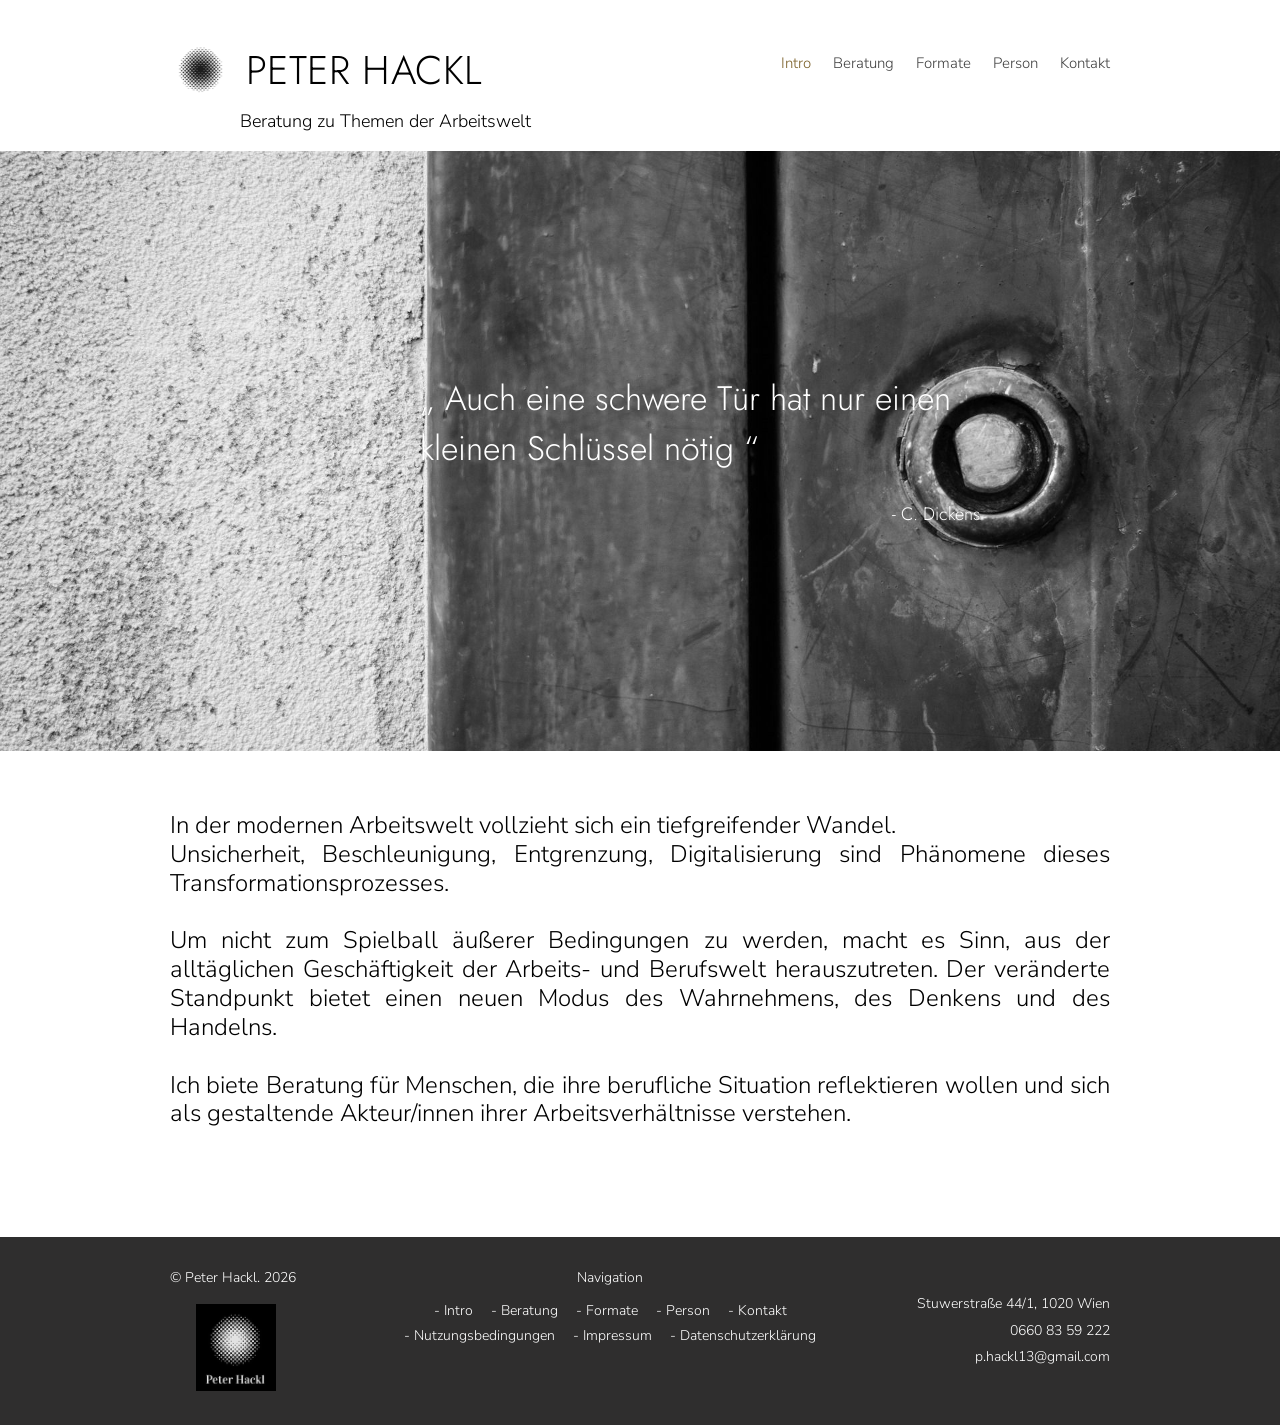
==== index.html @ 4314ee88 "Sitio peterhackl.com (migrado de Wix) Co-Authored-By: Claude Opus 5.5 <noreply@anthropic.com>" ====
<!doctype html>
<html lang="de">
<head>
<meta charset="utf-8">
<meta name="viewport" content="width=device-width,initial-scale=1">
<title>Coaching | Peter Hackl Beratung | Wien</title>
<meta name="description" content="Peter Hackl – Beratung zu Themen der Arbeitswelt: Supervision, Coaching und Coaching für Betriebsräte in Wien.">
<link rel="icon" href="/img/logo.png">
<link rel="preconnect" href="https://fonts.googleapis.com">
<link rel="preconnect" href="https://fonts.gstatic.com" crossorigin>
<link href="https://fonts.googleapis.com/css2?family=Jost:wght@300;400&family=Nunito+Sans:wght@300;600&display=swap" rel="stylesheet">
<link rel="stylesheet" href="/style.css">
</head>
<body>
<header>
 <div class="wrap">
  <div>
   <a class="brand" href="/"><img src="/img/logo.png" alt=""><b>PETER HACKL</b></a>
   <div class="tagline">Beratung zu Themen der Arbeitswelt</div>
  </div>
  <button class="menu-btn" aria-label="Menü" onclick="document.querySelector('nav').classList.toggle('open')">☰</button>
  <nav><a href="/" class=on>Intro</a><a href="/beratung">Beratung</a><a href="/formate">Formate</a><a href="/person">Person</a><a href="/kontakt">Kontakt</a></nav>
 </div>
</header>


<div class="hero"><blockquote><p>„ Auch eine schwere Tür hat nur einen kleinen Schlüssel nötig “</p><cite>- C. Dickens</cite></blockquote></div>
<main><div class="wrap intro">
 <p>In der modernen Arbeitswelt vollzieht sich ein tiefgreifender Wandel.<br>Unsicherheit, Beschleunigung, Entgrenzung, Digitalisierung sind Phänomene dieses Transformationsprozesses.</p>
 <p>Um nicht zum Spielball äußerer Bedingungen zu werden, macht es Sinn, aus der alltäglichen Geschäftigkeit der Arbeits- und Berufswelt herauszutreten. Der veränderte Standpunkt bietet einen neuen Modus des Wahrnehmens, des Denkens und des Handelns.</p>
 <p>Ich biete Beratung für Menschen, die ihre berufliche Situation reflektieren wollen und sich als gestaltende Akteur/innen ihrer Arbeitsverhältnisse verstehen.</p>
</div></main>
<footer>
 <div class="wrap">
  <div>© Peter Hackl. <span class="yr"></span><img class="logo" src="/img/logo-footer.png" alt=""></div>
  <div class="fnav">Navigation<div><a href="/">- Intro</a><a href="/beratung">- Beratung</a><a href="/formate">- Formate</a><a href="/person">- Person</a><a href="/kontakt">- Kontakt</a><a href="/nutzungsbedingungen">- Nutzungsbedingungen</a><a href="/impressum">- Impressum</a><a href="/datenschutzerklaerung">- Datenschutzerklärung</a></div></div>
  <div class="fcontact">Stuwerstraße 44/1, 1020 Wien<br><a href="tel:+436608359222">0660 83 59 222</a><br><a href="mailto:p.hackl13@gmail.com">p.hackl13@gmail.com</a></div>
 </div>
</footer>
<script>document.querySelectorAll('.yr').forEach(e=>e.textContent=new Date().getFullYear())</script>
</body>
</html>
---- style.css ----
:root{--ink:#000;--text:#404040;--blue:#1d5b80;--gold:#7b6028;--line:#c9c9c9;--foot:#2f2e2e}
*{box-sizing:border-box}
body{margin:0;background:#fff;color:var(--ink);font-family:"Nunito Sans",system-ui,sans-serif;font-weight:300;font-size:18px;line-height:1.5}
a{color:inherit;text-decoration:none}
img{max-width:100%;display:block}
.wrap{max-width:980px;margin:0 auto;padding:0 20px}

/* Header */
header{background:#fff}
header .wrap{display:flex;justify-content:space-between;align-items:flex-start;padding-top:40px;padding-bottom:16px}
.brand{display:flex;align-items:center;gap:14px}
.brand img{width:62px}
.brand b{font-family:"Jost",sans-serif;font-weight:300;font-size:40px;letter-spacing:.01em}
.tagline{font-size:18px;margin:8px 0 0 70px}
nav{display:flex;gap:22px;padding-top:12px}
nav a{font-size:15px;color:var(--text)}
nav a:hover,nav a.on{color:var(--gold)}
.menu-btn{display:none;background:none;border:0;font-size:28px;cursor:pointer;padding:6px}

/* Banner (strip under the header on inner pages) */
.banner{height:360px;background:center/cover;box-shadow:0 10px 12px -8px rgba(0,0,0,.45)}
.hero{position:relative;height:600px;background:#333 url(img/hero.jpg) center/cover;display:flex;align-items:center}
.hero blockquote{margin:0 auto;width:100%;max-width:980px;padding:0 20px 0 270px;color:#fff;font-family:"Jost",sans-serif;font-weight:300}
.hero p{font-size:34px;line-height:1.45;margin:0;max-width:560px}
.hero cite{display:block;font-style:normal;font-size:18px;margin-top:28px;text-align:right;max-width:560px}

/* Content */
main{padding:60px 0 80px}
.intro{font-size:24px;text-align:justify;line-height:1.2}
.intro p{margin:0 0 29px}
h2{font-family:"Jost",sans-serif;font-weight:300;color:var(--blue);font-size:34px;text-transform:uppercase;margin:0 0 30px;padding:0 0 8px 20px;border-bottom:1px solid var(--line);display:inline-block;min-width:440px}
.block{margin-bottom:70px;padding-bottom:60px;box-shadow:0 12px 10px -12px rgba(0,0,0,.35)}
.block:last-child{box-shadow:none;margin-bottom:0}
.cols{display:grid;grid-template-columns:1.25fr 1fr;gap:56px;align-items:start}
.cols img{border:1px solid #2b5874}
.just{text-align:justify}
p{margin:0 0 18px}
ul{padding-left:22px;margin:0 0 18px}li{margin-bottom:18px;text-align:justify}

/* Person */
.p-top{display:grid;grid-template-columns:1fr 1.4fr;align-items:center;gap:40px;margin-bottom:60px}
.p-top img{width:160px;border:2px solid var(--blue);justify-self:center}
.p-name{border-top:1px solid #888;border-bottom:1px solid #888;text-align:center;padding:18px 0;font-family:"Jost",sans-serif;font-size:20px;color:var(--blue)}
.p-sec{margin-bottom:40px}
.p-sec h2{min-width:0}

/* Kontakt */
.k-grid{display:grid;grid-template-columns:1fr 1.25fr;gap:60px}
.k-photo{width:110px;height:130px;object-fit:cover;border-radius:50%;margin:0 auto 18px}
.k-dash{width:26px;border-top:2px solid var(--blue);margin:0 auto 26px}
.k-row{display:flex;align-items:center;gap:18px;margin:0 0 22px;font-size:16px}
.k-row svg{width:22px;height:22px;flex:none;stroke:#555;fill:none;stroke-width:1.5}
.k-intro{text-align:center;border-top:2px solid #7a9bb0;border-bottom:2px solid #7a9bb0;padding:22px 10px;margin-bottom:26px;font-size:18px}
form{display:grid;gap:10px}
input,textarea{font:inherit;font-size:15px;padding:9px 10px;border:1px solid #bbb;border-radius:3px;box-shadow:0 1px 3px rgba(0,0,0,.2);width:100%}
textarea{min-height:130px;resize:vertical}
form button{justify-self:end;font:inherit;font-size:15px;background:var(--blue);color:#fff;border:0;padding:9px 34px;cursor:pointer}
form button:hover{background:#163f59}
.hp{position:absolute;left:-9999px}

.legal{font-size:15px;text-align:justify}
.legal h3{font-weight:600;font-size:16px;margin:22px 0 6px}

/* Footer */
footer{background:var(--foot);color:#fff;font-size:14px;padding:30px 0 34px}
footer .wrap{display:grid;grid-template-columns:200px 1fr 260px;gap:20px;align-items:start}
footer .logo{width:80px;margin:16px 0 0 26px;filter:invert(1)}
.fnav{text-align:center}
.fnav div{display:flex;flex-wrap:wrap;justify-content:center;gap:4px 18px;margin-top:12px}
.fcontact{text-align:right;line-height:1.9;padding-top:24px}
footer a:hover{text-decoration:underline}

/* Mobile */
@media(max-width:760px){
 body{font-size:17px}
 header .wrap{padding-top:16px;padding-bottom:10px;align-items:center;position:relative}
 .brand img{width:40px}.brand b{font-size:28px}
 .tagline{font-size:14px;margin:2px 0 0 54px}
 .menu-btn{display:block}
 nav{display:none;position:absolute;top:100%;left:0;right:0;z-index:20;background:#fff;flex-direction:column;gap:0;padding:6px 20px 14px;box-shadow:0 8px 12px rgba(0,0,0,.12)}
 nav.open{display:flex}nav a{font-size:18px;padding:10px 0;border-bottom:1px solid #eee}
 .banner{height:180px}
 .hero{height:70vh;min-height:420px}
 .hero blockquote{padding:0 20px}
 .hero p{font-size:26px;text-shadow:0 2px 10px rgba(0,0,0,.6)}
 main{padding:40px 0 50px}
 .intro{font-size:19px;text-align:left;line-height:1.45}
 h2{font-size:25px;min-width:0;display:block;padding-left:0}
 .cols,.p-top,.k-grid{grid-template-columns:1fr;gap:28px}
 .cols img{max-height:420px;width:100%;object-fit:cover}
 .just,li{text-align:left}
 .block{margin-bottom:40px;padding-bottom:36px}
 footer .wrap{grid-template-columns:1fr;text-align:center}
 footer .logo{margin:10px auto 0}
 .fcontact{text-align:center;padding-top:0}
}
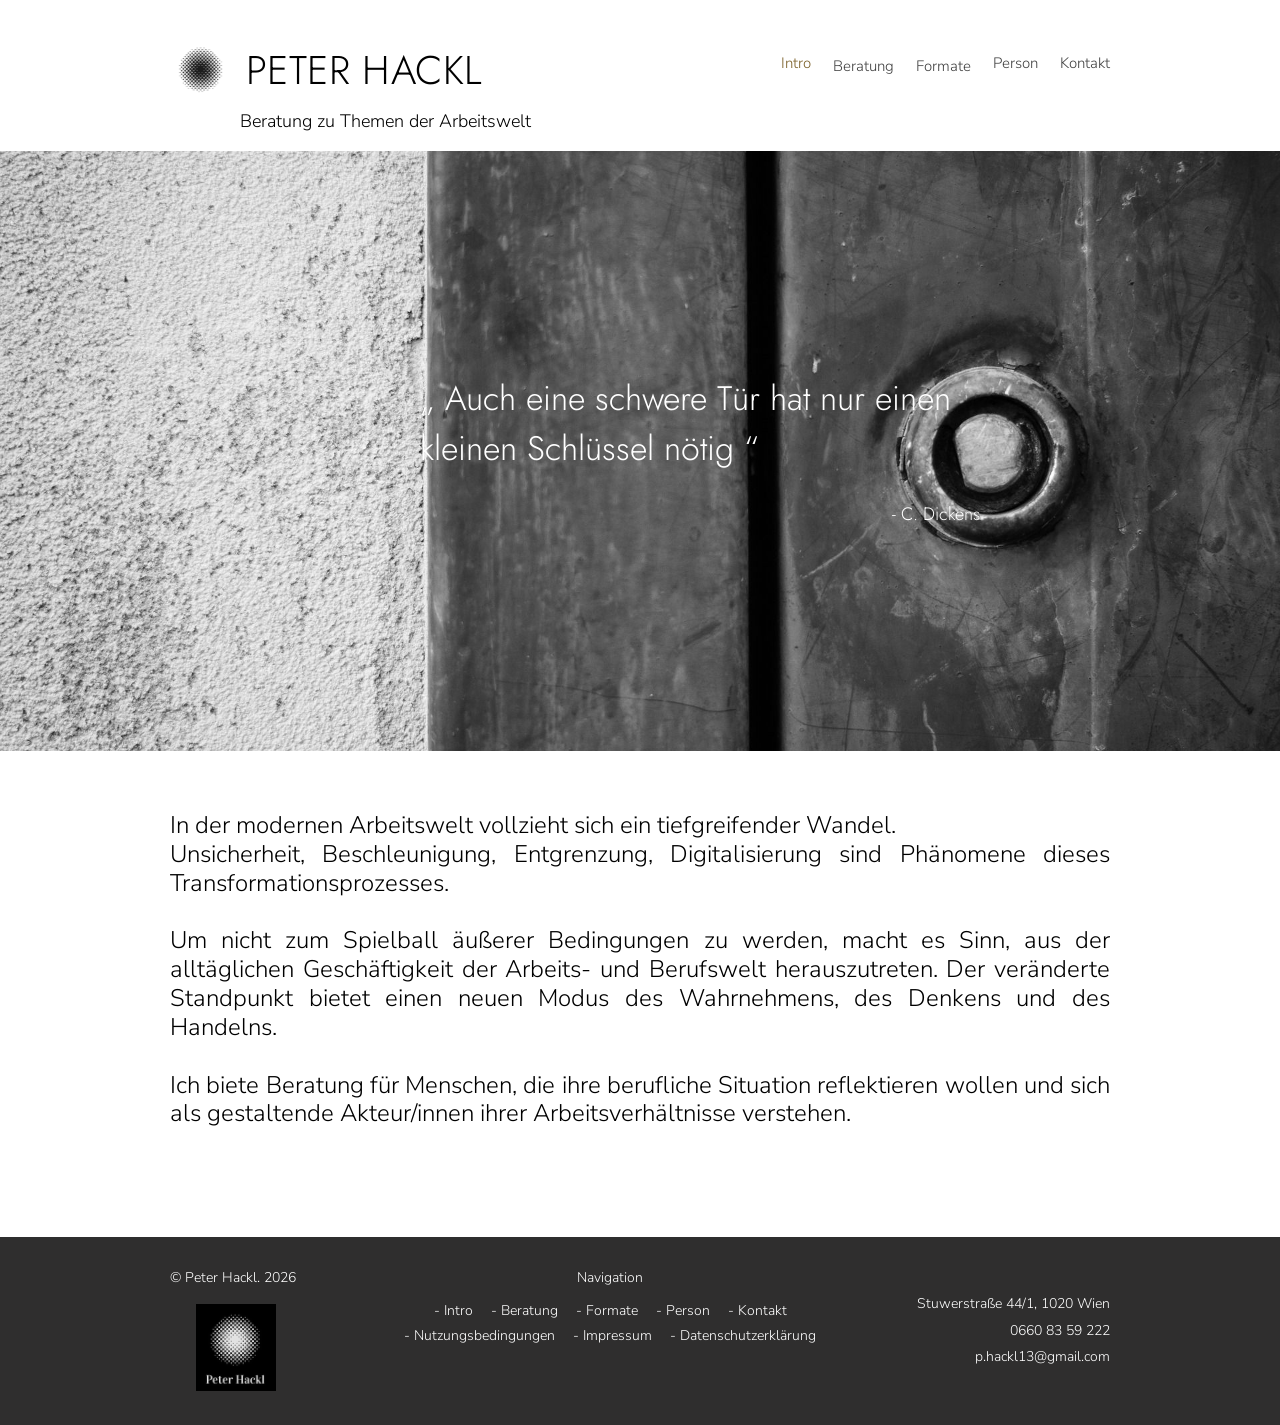
==== commit 7132a0d9: "Submenús de Beratung y Formate; banners con ruta relativa Co-Authored-By: Claude Opus 5.5 <noreply@a" ====
--- a/index.html
+++ b/index.html
@@ -5,21 +5,21 @@
 <meta name="viewport" content="width=device-width,initial-scale=1">
 <title>Coaching | Peter Hackl Beratung | Wien</title>
 <meta name="description" content="Peter Hackl – Beratung zu Themen der Arbeitswelt: Supervision, Coaching und Coaching für Betriebsräte in Wien.">
-<link rel="icon" href="/img/logo.png">
+<link rel="icon" href="img/logo.png">
 <link rel="preconnect" href="https://fonts.googleapis.com">
 <link rel="preconnect" href="https://fonts.gstatic.com" crossorigin>
 <link href="https://fonts.googleapis.com/css2?family=Jost:wght@300;400&family=Nunito+Sans:wght@300;600&display=swap" rel="stylesheet">
-<link rel="stylesheet" href="/style.css">
+<link rel="stylesheet" href="style.css">
 </head>
 <body>
 <header>
  <div class="wrap">
   <div>
-   <a class="brand" href="/"><img src="/img/logo.png" alt=""><b>PETER HACKL</b></a>
+   <a class="brand" href="./"><img src="img/logo.png" alt=""><b>PETER HACKL</b></a>
    <div class="tagline">Beratung zu Themen der Arbeitswelt</div>
   </div>
   <button class="menu-btn" aria-label="Menü" onclick="document.querySelector('nav').classList.toggle('open')">☰</button>
-  <nav><a href="/" class=on>Intro</a><a href="/beratung">Beratung</a><a href="/formate">Formate</a><a href="/person">Person</a><a href="/kontakt">Kontakt</a></nav>
+  <nav><a href="./" class=on>Intro</a><div class="dd"><a href="beratung">Beratung</a><div class="sub"><a href="beratung#beratungsverstaendnis">Beratungsverständnis</a><a href="beratung#rahmenbedingungen">Rahmenbedingungen</a></div></div><div class="dd"><a href="formate">Formate</a><div class="sub"><a href="formate#supervision">Supervision</a><a href="formate#coaching">Coaching</a><a href="formate#betriebsraete">Coaching für Betriebsräte</a></div></div><a href="person">Person</a><a href="kontakt">Kontakt</a></nav>
  </div>
 </header>
 
@@ -32,8 +32,8 @@
 </div></main>
 <footer>
  <div class="wrap">
-  <div>© Peter Hackl. <span class="yr"></span><img class="logo" src="/img/logo-footer.png" alt=""></div>
-  <div class="fnav">Navigation<div><a href="/">- Intro</a><a href="/beratung">- Beratung</a><a href="/formate">- Formate</a><a href="/person">- Person</a><a href="/kontakt">- Kontakt</a><a href="/nutzungsbedingungen">- Nutzungsbedingungen</a><a href="/impressum">- Impressum</a><a href="/datenschutzerklaerung">- Datenschutzerklärung</a></div></div>
+  <div>© Peter Hackl. <span class="yr"></span><img class="logo" src="img/logo-footer.png" alt=""></div>
+  <div class="fnav">Navigation<div><a href="./">- Intro</a><a href="beratung">- Beratung</a><a href="formate">- Formate</a><a href="person">- Person</a><a href="kontakt">- Kontakt</a><a href="nutzungsbedingungen">- Nutzungsbedingungen</a><a href="impressum">- Impressum</a><a href="datenschutzerklaerung">- Datenschutzerklärung</a></div></div>
   <div class="fcontact">Stuwerstraße 44/1, 1020 Wien<br><a href="tel:+436608359222">0660 83 59 222</a><br><a href="mailto:p.hackl13@gmail.com">p.hackl13@gmail.com</a></div>
  </div>
 </footer>
--- a/style.css
+++ b/style.css
@@ -16,6 +16,12 @@
 nav a{font-size:15px;color:var(--text)}
 nav a:hover,nav a.on{color:var(--gold)}
 .menu-btn{display:none;background:none;border:0;font-size:28px;cursor:pointer;padding:6px}
+
+html{scroll-behavior:smooth}
+.dd{position:relative}
+.sub{display:none;position:absolute;top:100%;left:50%;transform:translateX(-50%);z-index:20;background:#fff;padding:12px 18px;white-space:nowrap;text-align:center}
+.dd:hover .sub,.dd:focus-within .sub{display:block}
+.sub a{display:block;padding:8px 0}
 
 /* Banner (strip under the header on inner pages) */
 .banner{height:360px;background:center/cover;box-shadow:0 10px 12px -8px rgba(0,0,0,.45)}
@@ -79,6 +85,7 @@
  .menu-btn{display:block}
  nav{display:none;position:absolute;top:100%;left:0;right:0;z-index:20;background:#fff;flex-direction:column;gap:0;padding:6px 20px 14px;box-shadow:0 8px 12px rgba(0,0,0,.12)}
  nav.open{display:flex}nav a{font-size:18px;padding:10px 0;border-bottom:1px solid #eee}
+ .dd{display:contents}.sub{display:block;position:static;transform:none;padding:0;text-align:left;white-space:normal}.sub a{font-size:16px;padding:9px 0 9px 18px}
  .banner{height:180px}
  .hero{height:70vh;min-height:420px}
  .hero blockquote{padding:0 20px}
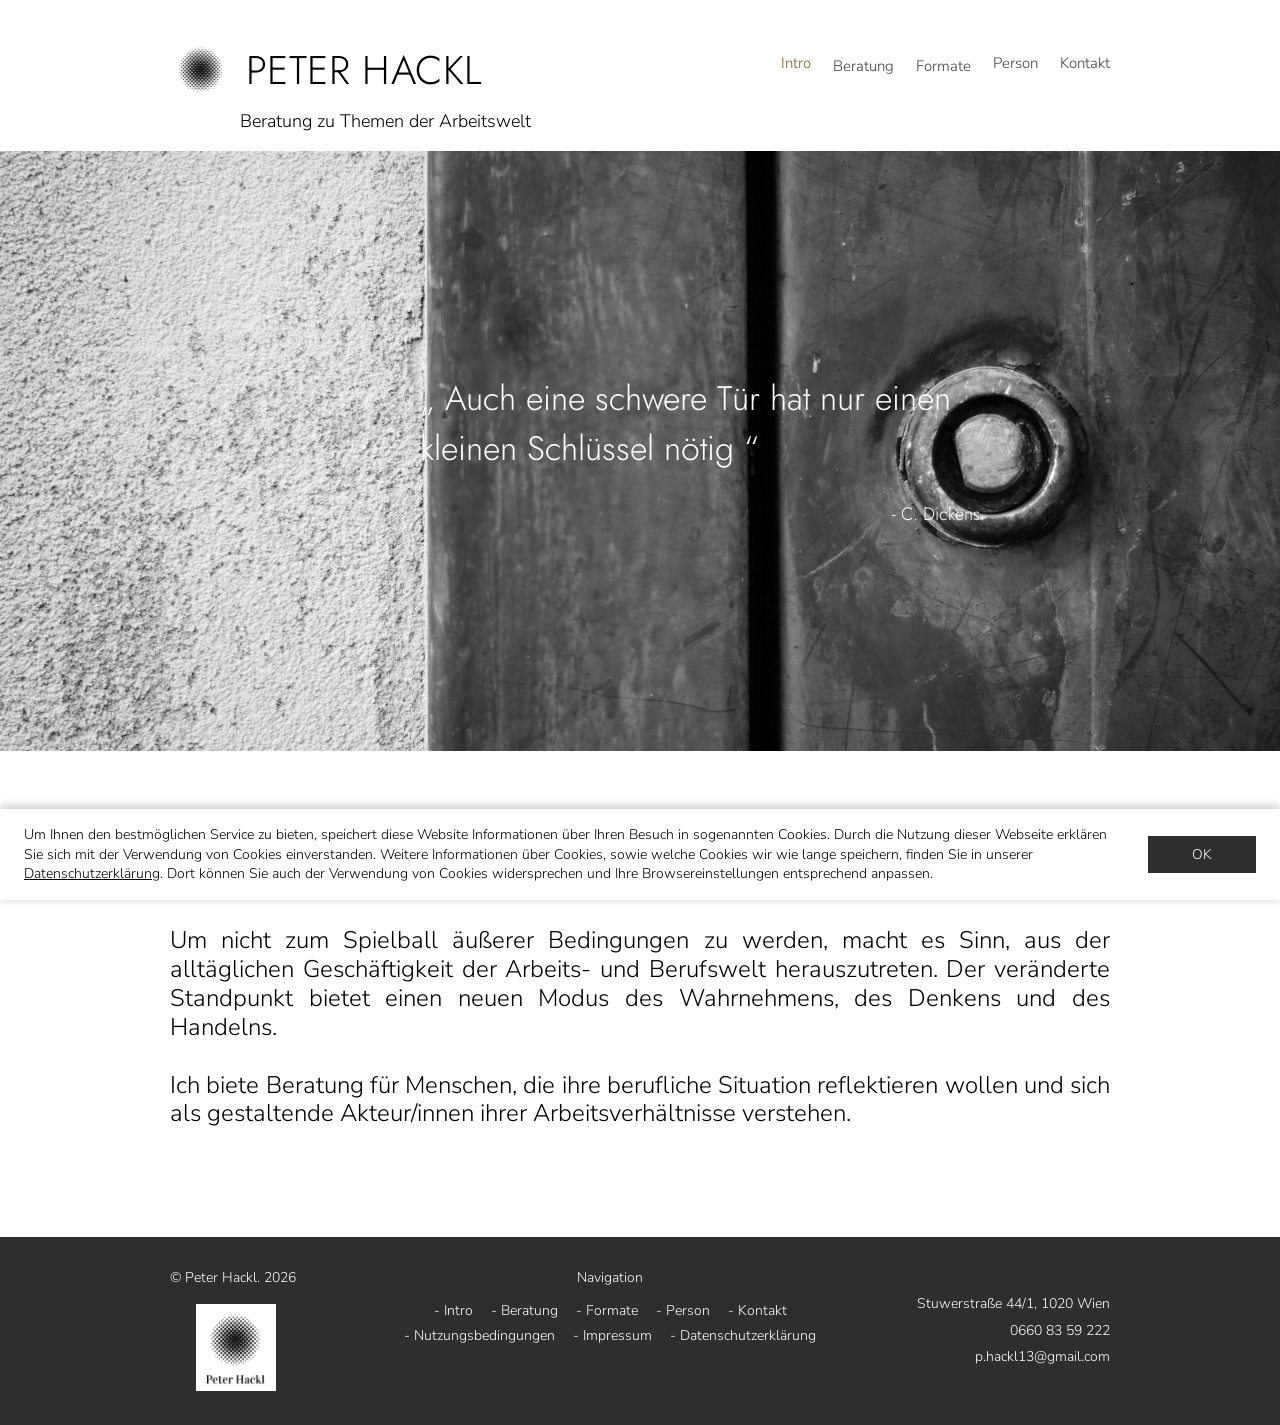
==== commit a44ab9a4: "Aviso de cookies como en Wix Co-Authored-By: Claude Opus 5.5 <noreply@anthropic.com>" ====
--- a/index.html
+++ b/index.html
@@ -38,5 +38,7 @@
  </div>
 </footer>
 <script>document.querySelectorAll('.yr').forEach(e=>e.textContent=new Date().getFullYear())</script>
+<div class="cookie" id="cookie" hidden><p>Um Ihnen den bestmöglichen Service zu bieten, speichert diese Website Informationen über Ihren Besuch in sogenannten Cookies. Durch die Nutzung dieser Webseite erklären Sie sich mit der Verwendung von Cookies einverstanden. Weitere Informationen über Cookies, sowie welche Cookies wir wie lange speichern, finden Sie in unserer <a href="datenschutzerklaerung">Datenschutzerklärung</a>. Dort können Sie auch der Verwendung von Cookies widersprechen und Ihre Browsereinstellungen entsprechend anpassen.</p><button type="button" id="cookie-ok">OK</button></div>
+<script>(function(){var c=document.getElementById('cookie'),s=null;try{s=localStorage.getItem('cookie-ok')}catch(e){}if(!s)c.hidden=false;document.getElementById('cookie-ok').onclick=function(){c.hidden=true;try{localStorage.setItem('cookie-ok','1')}catch(e){}}})()</script>
 </body>
 </html>
--- a/style.css
+++ b/style.css
@@ -49,6 +49,8 @@
 .p-name{border-top:1px solid #888;border-bottom:1px solid #888;text-align:center;padding:18px 0;font-family:"Jost",sans-serif;font-size:20px;color:var(--blue)}
 .p-sec{margin-bottom:40px}
 .p-sec h2{min-width:0}
+.p-sec li{font-size:24px;line-height:1.3;margin:0;text-align:left}
+.map{display:block;width:100%;height:420px;border:0}
 
 /* Kontakt */
 .k-grid{display:grid;grid-template-columns:1fr 1.25fr;gap:60px}
@@ -70,7 +72,7 @@
 /* Footer */
 footer{background:var(--foot);color:#fff;font-size:14px;padding:30px 0 34px}
 footer .wrap{display:grid;grid-template-columns:200px 1fr 260px;gap:20px;align-items:start}
-footer .logo{width:80px;margin:16px 0 0 26px;filter:invert(1)}
+footer .logo{width:80px;margin:16px 0 0 26px}
 .fnav{text-align:center}
 .fnav div{display:flex;flex-wrap:wrap;justify-content:center;gap:4px 18px;margin-top:12px}
 .fcontact{text-align:right;line-height:1.9;padding-top:24px}
@@ -86,6 +88,7 @@
  nav{display:none;position:absolute;top:100%;left:0;right:0;z-index:20;background:#fff;flex-direction:column;gap:0;padding:6px 20px 14px;box-shadow:0 8px 12px rgba(0,0,0,.12)}
  nav.open{display:flex}nav a{font-size:18px;padding:10px 0;border-bottom:1px solid #eee}
  .dd{display:contents}.sub{display:block;position:static;transform:none;padding:0;text-align:left;white-space:normal}.sub a{font-size:16px;padding:9px 0 9px 18px}
+ .p-sec li{font-size:18px;margin-bottom:8px}.map{height:280px}
  .banner{height:180px}
  .hero{height:70vh;min-height:420px}
  .hero blockquote{padding:0 20px}
@@ -101,3 +104,11 @@
  footer .logo{margin:10px auto 0}
  .fcontact{text-align:center;padding-top:0}
 }
+
+/* Cookie banner */
+.cookie{position:fixed;left:0;right:0;bottom:0;z-index:50;background:#fff;box-shadow:0 -2px 10px rgba(0,0,0,.25);padding:16px 24px;display:flex;gap:24px;align-items:center;font-size:14px;line-height:1.4}
+.cookie[hidden]{display:none}
+.cookie p{margin:0;flex:1}
+.cookie a{text-decoration:underline}
+.cookie button{font:inherit;background:#2f2e2e;color:#fff;border:0;padding:9px 44px;cursor:pointer}
+@media(max-width:760px){.cookie{flex-direction:column;align-items:stretch;gap:12px;padding:14px 16px;font-size:13px}}
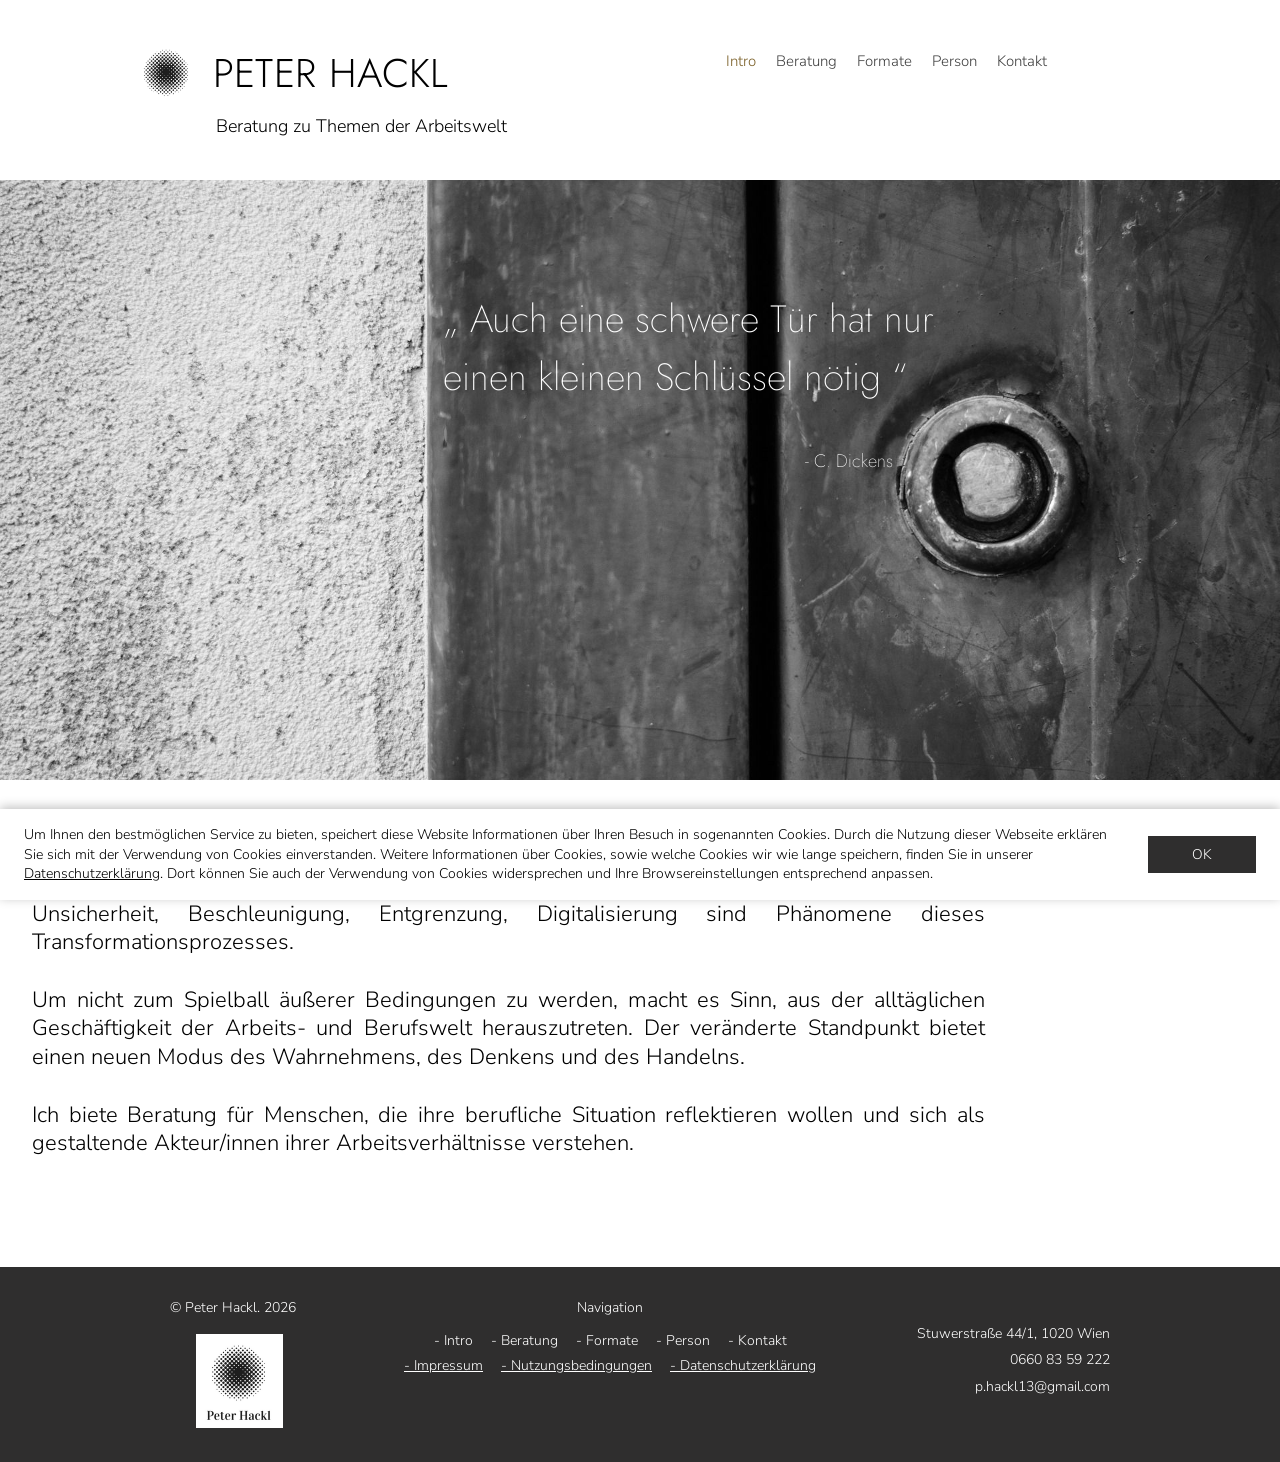
==== commit f542f166: "Intro, Kontakt y pie de página con medidas de Wix Co-Authored-By: Claude Opus 5.5 <noreply@anthropic" ====
--- a/index.html
+++ b/index.html
@@ -33,7 +33,7 @@
 <footer>
  <div class="wrap">
   <div>© Peter Hackl. <span class="yr"></span><img class="logo" src="img/logo-footer.png" alt=""></div>
-  <div class="fnav">Navigation<div><a href="./">- Intro</a><a href="beratung">- Beratung</a><a href="formate">- Formate</a><a href="person">- Person</a><a href="kontakt">- Kontakt</a><a href="nutzungsbedingungen">- Nutzungsbedingungen</a><a href="impressum">- Impressum</a><a href="datenschutzerklaerung">- Datenschutzerklärung</a></div></div>
+  <div class="fnav">Navigation<div><a href="./">- Intro</a><a href="beratung">- Beratung</a><a href="formate">- Formate</a><a href="person">- Person</a><a href="kontakt">- Kontakt</a><a href="impressum">- Impressum</a><a href="nutzungsbedingungen">- Nutzungsbedingungen</a><a href="datenschutzerklaerung">- Datenschutzerklärung</a></div></div>
   <div class="fcontact">Stuwerstraße 44/1, 1020 Wien<br><a href="tel:+436608359222">0660 83 59 222</a><br><a href="mailto:p.hackl13@gmail.com">p.hackl13@gmail.com</a></div>
  </div>
 </footer>
--- a/style.css
+++ b/style.css
@@ -12,7 +12,7 @@
 .brand img{width:62px}
 .brand b{font-family:"Jost",sans-serif;font-weight:300;font-size:40px;letter-spacing:.01em}
 .tagline{font-size:18px;margin:8px 0 0 70px}
-nav{display:flex;gap:22px;padding-top:12px}
+nav{display:flex;gap:22px;padding-top:12px;align-items:baseline}
 nav a{font-size:15px;color:var(--text)}
 nav a:hover,nav a.on{color:var(--gold)}
 .menu-btn{display:none;background:none;border:0;font-size:28px;cursor:pointer;padding:6px}
@@ -85,12 +85,12 @@
  .brand img{width:40px}.brand b{font-size:28px}
  .tagline{font-size:14px;margin:2px 0 0 54px}
  .menu-btn{display:block}
- nav{display:none;position:absolute;top:100%;left:0;right:0;z-index:20;background:#fff;flex-direction:column;gap:0;padding:6px 20px 14px;box-shadow:0 8px 12px rgba(0,0,0,.12)}
+ nav{display:none;align-items:stretch;position:absolute;top:100%;left:0;right:0;z-index:20;background:#fff;flex-direction:column;gap:0;padding:6px 20px 14px;box-shadow:0 8px 12px rgba(0,0,0,.12)}
  nav.open{display:flex}nav a{font-size:18px;padding:10px 0;border-bottom:1px solid #eee}
  .dd{display:contents}.sub{display:block;position:static;transform:none;padding:0;text-align:left;white-space:normal}.sub a{font-size:16px;padding:9px 0 9px 18px}
  .p-sec li{font-size:18px;margin-bottom:8px}.map{height:280px}
  .banner{height:180px}
- .hero{height:70vh;min-height:420px}
+ .hero{height:70vh;min-height:420px;box-shadow:inset 0 0 0 2000px rgba(0,0,0,.35)}
  .hero blockquote{padding:0 20px}
  .hero p{font-size:26px;text-shadow:0 2px 10px rgba(0,0,0,.6)}
  main{padding:40px 0 50px}
@@ -105,6 +105,36 @@
  .fcontact{text-align:center;padding-top:0}
 }
 
+/* Medidas tomadas de Wix a 1300px */
+@media(min-width:761px){
+ header .wrap{max-width:913px;padding:43px 0 0;height:180px;position:relative;left:-50px}
+ .brand{gap:14px}.brand img{width:65px}
+ .tagline{margin:10px 0 0 82px}
+ nav{gap:20px;padding-top:4px}
+ main .wrap{max-width:953px;padding:0;position:relative;left:12px}
+ main{padding:91px 0 80px}
+ h2{font-size:37px;position:relative;margin-left:-25px;padding-left:25px;min-width:472px;border-bottom:2px solid #999}
+ .p-sec h2{min-width:0}
+ h2::after{content:"";position:absolute;left:31px;right:-49px;bottom:-7px;border-bottom:1px solid #ccc}
+ .block{box-shadow:0 12px 10px -12px rgba(0,0,0,.7)}
+ .just,li,.p-sec li{font-size:22px;line-height:1.4}
+ .cols{grid-template-columns:528px 376px;gap:49px}
+ .cols img{height:290px;width:100%;object-fit:cover}
+ .banner{height:445px;background-position:center bottom!important;box-shadow:none;position:relative}
+ .banner::after{content:"";position:absolute;left:13%;right:12%;bottom:-8px;height:4px;border-radius:50%;box-shadow:0 3px 7px rgba(0,0,0,.6)}
+ .hero{display:block}
+ .hero blockquote{position:absolute;left:calc(50% - 197px);top:110px;width:520px;max-width:none;padding:0;font-weight:200}
+ .hero p{font-size:38px;line-height:58px;max-width:none}
+ .hero cite{margin-top:42px;max-width:450px}
+ .intro{max-width:890px;margin-left:20px;font-size:22px;line-height:1.3}
+ .k-photo{width:137px;height:160px}
+ form{gap:5px;max-width:462px;margin-left:10px}
+ input,textarea{height:41px}textarea{height:130px}
+ .map{height:460px}
+ footer .logo{width:87px}
+ .fnav a[href=impressum],.fnav a[href=nutzungsbedingungen],.fnav a[href=datenschutzerklaerung]{text-decoration:underline}
+}
+
 /* Cookie banner */
 .cookie{position:fixed;left:0;right:0;bottom:0;z-index:50;background:#fff;box-shadow:0 -2px 10px rgba(0,0,0,.25);padding:16px 24px;display:flex;gap:24px;align-items:center;font-size:14px;line-height:1.4}
 .cookie[hidden]{display:none}
